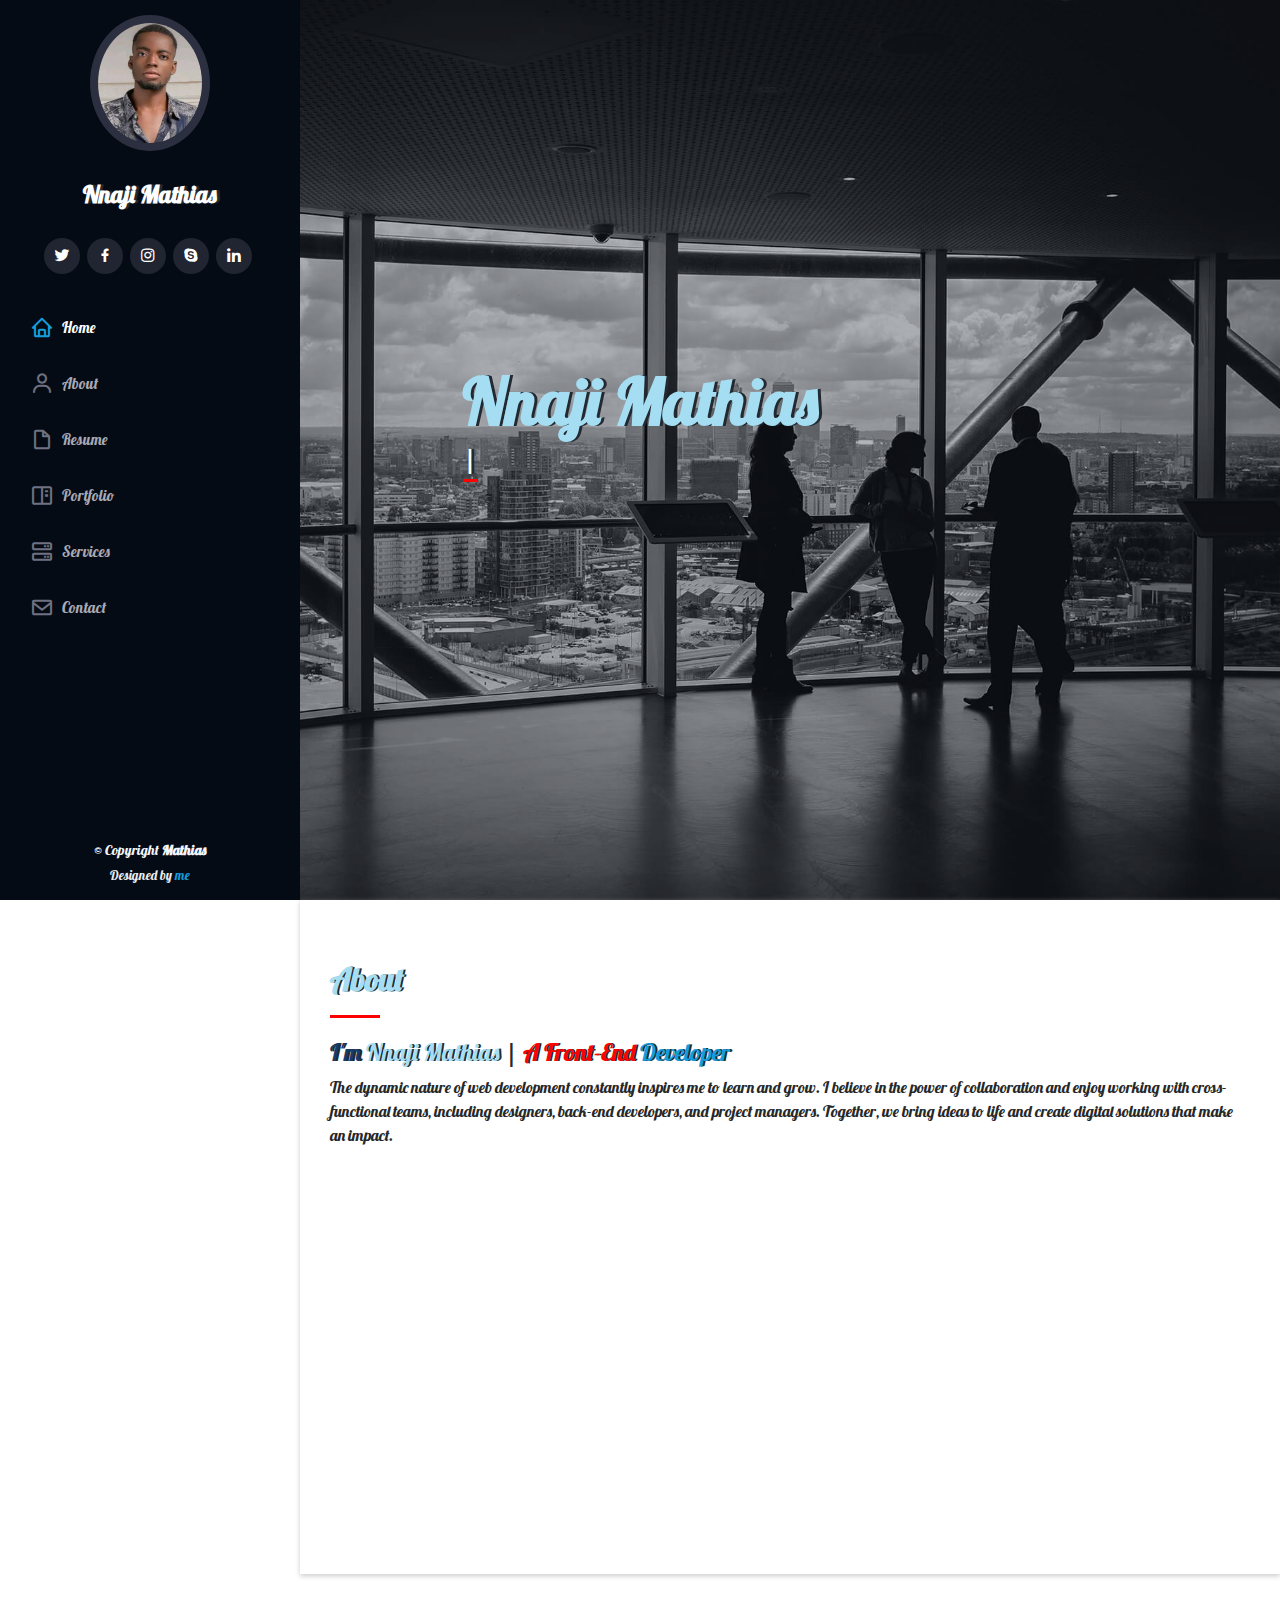
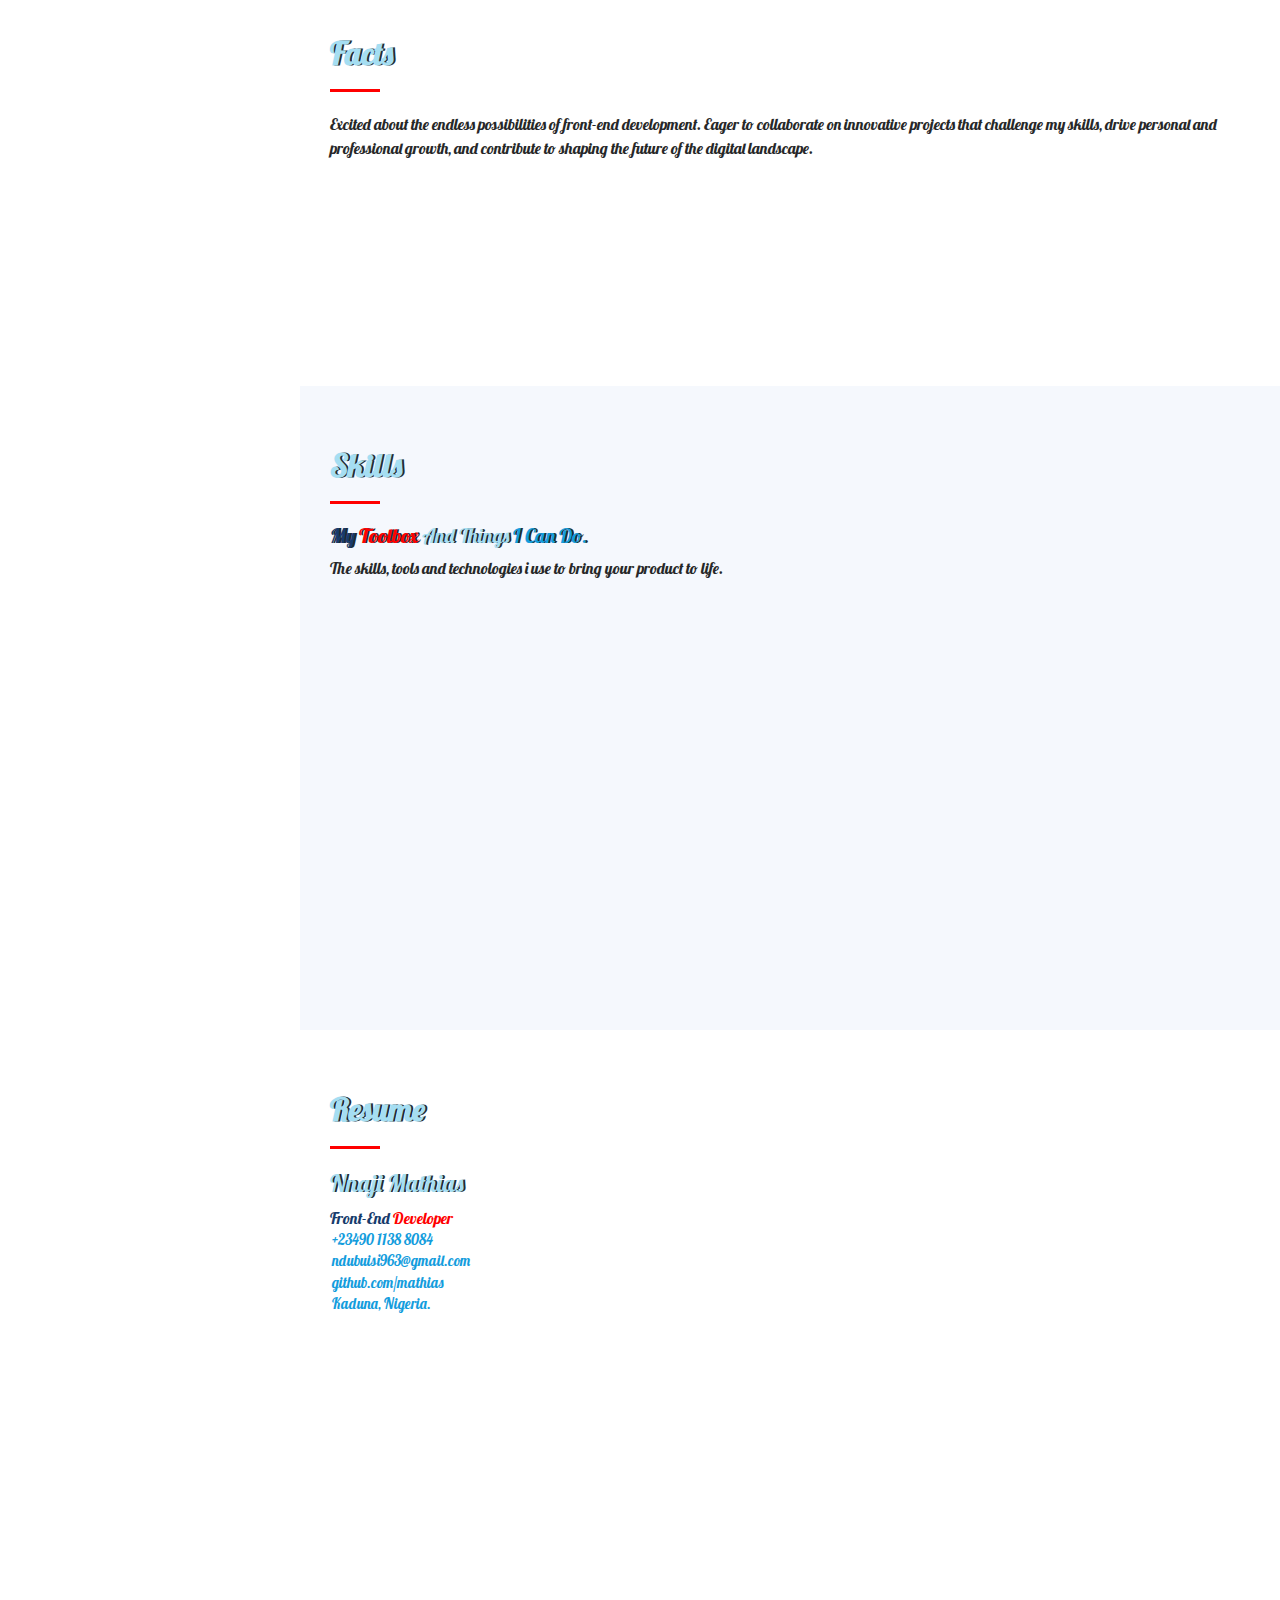
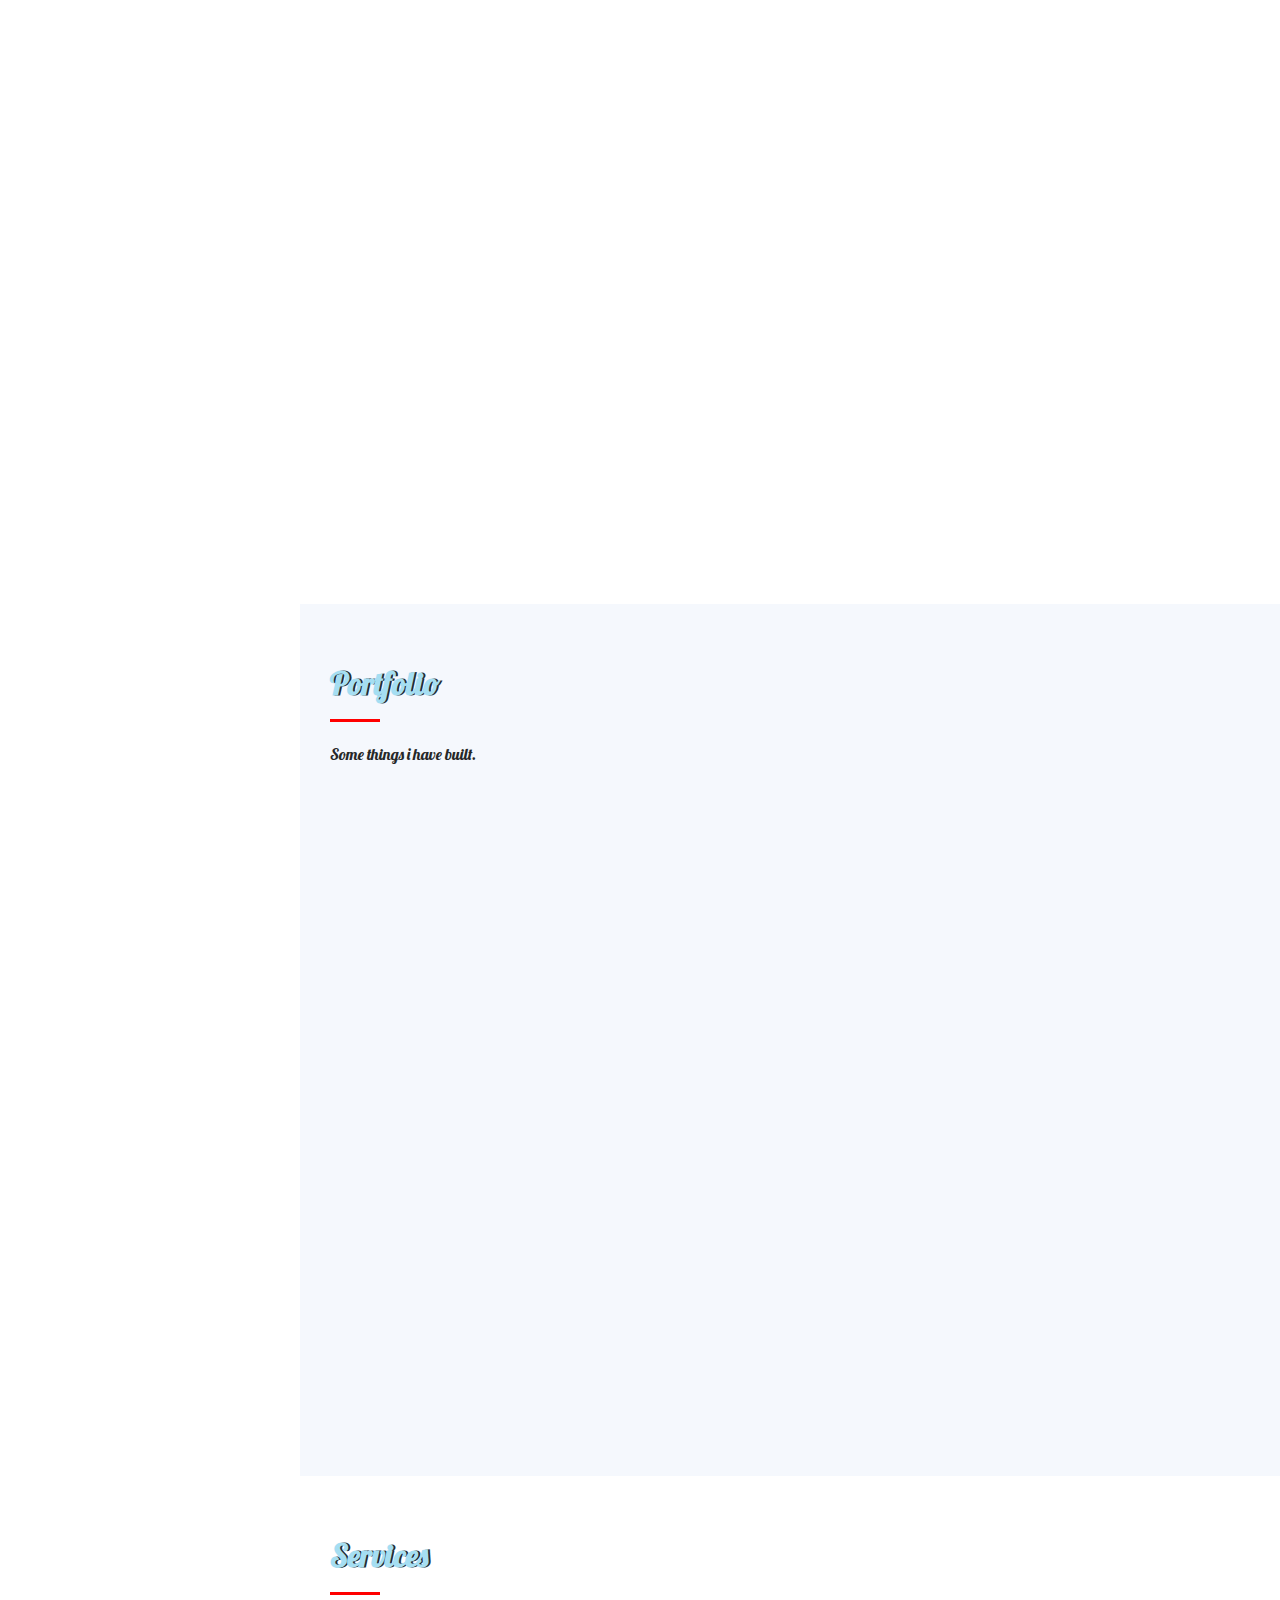
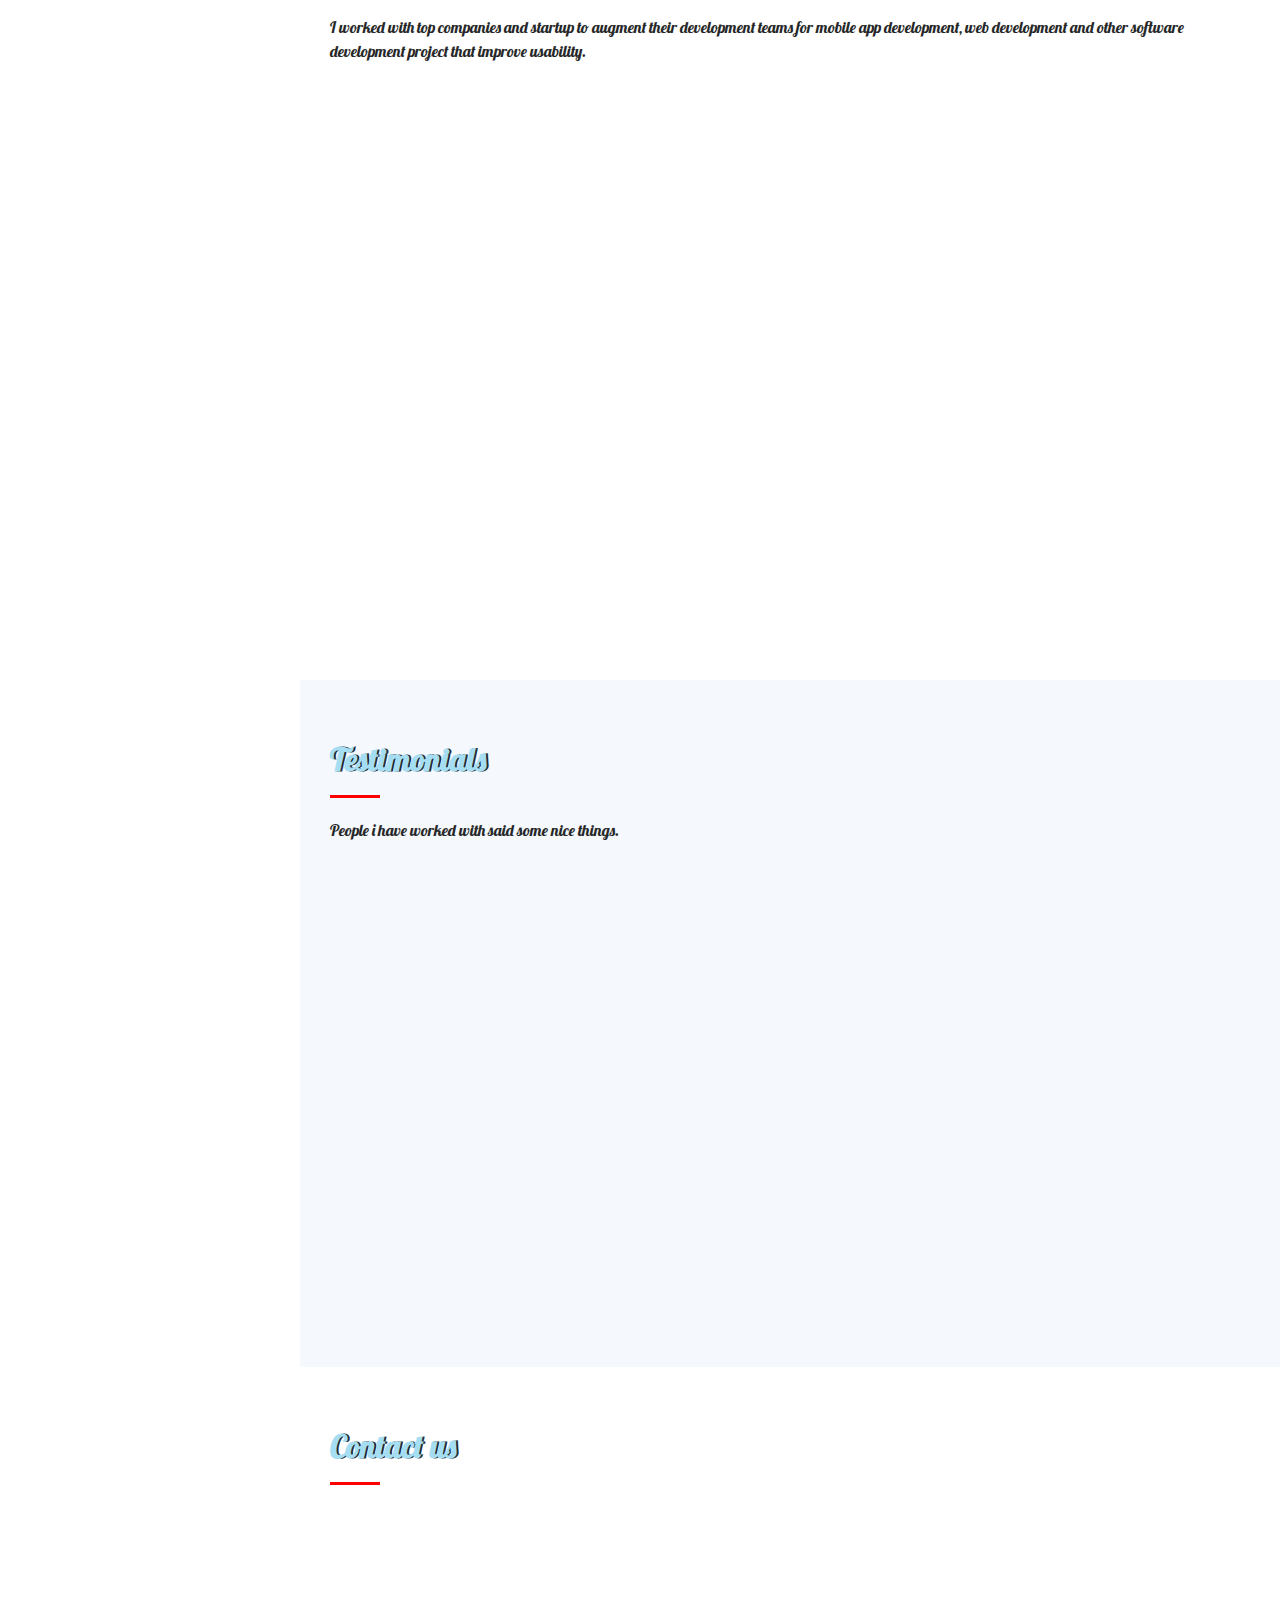
==== index.html @ 4957a614 "first commit" ====
<!DOCTYPE html>
<html lang="en">


<head>
  <meta charset="utf-8">
  <meta content="width=device-width, initial-scale=1.0" name="viewport">

  <title>My-Portfolio</title>
  <meta content="" name="description">
  <meta content="" name="keywords">

  <!-- Favicons -->
  <link href="assets/img/logo.jpg" rel="icon">
  <link href="assets/img/logo.jpg" rel="apple-touch-icon">

  <!-- Google Fonts -->
  <link href="https://fonts.googleapis.com/css?family=Open+Sans:300,300i,400,400i,600,600i,700,700i|Raleway:300,300i,400,400i,500,500i,600,600i,700,700i|Poppins:300,300i,400,400i,500,500i,600,600i,700,700i" rel="stylesheet">

  <!-- Vendor CSS Files -->
  <link href="assets/vendor/aos/aos.css" rel="stylesheet">
  <link href="assets/vendor/bootstrap/css/bootstrap.min.css" rel="stylesheet">
  <link href="assets/vendor/bootstrap-icons/bootstrap-icons.css" rel="stylesheet">
  <link href="assets/vendor/boxicons/css/boxicons.min.css" rel="stylesheet">
  <link href="assets/vendor/glightbox/css/glightbox.min.css" rel="stylesheet">
  <link href="assets/vendor/swiper/swiper-bundle.min.css" rel="stylesheet">

  <!-- Template Main CSS File -->
  <link href="assets/css/style.css" rel="stylesheet">
  <link rel="stylesheet" href="https://fonts.googleapis.com/css?family=Indie+Flower|Lobster">

  
</head>

<body>

  <!-- ======= Mobile nav toggle button ======= -->
  <i class="bi bi-list mobile-nav-toggle d-xl-none"></i>

  <!-- ======= Header ======= -->
  <header id="header">
    <div class="d-flex flex-column">

      <div class="profile">
        <img src="assets/img/mat.jpeg" alt="" class="img-fluid rounded-circle">
        <h1 class="text-light"><a href="index.html">Nnaji Mathias</a></h1>
        <div class="social-links mt-3 text-center">
          <a href="https://twitter.com/MathiasNnaji1?t=EsO1pVXC_zyRdkckdOwvng&s=09" class="twitter"><i class="bx bxl-twitter"></i></a>
          <a href="https://www.facebook.com/mathias.nnaji.7524" class="facebook"><i class="bx bxl-facebook"></i></a>
          <a href="https://www.instagram.com/exatech09/" class="instagram"><i class="bx bxl-instagram"></i></a>
          <a href="#" class="google-plus"><i class="bx bxl-skype"></i></a>
          <a href="https://www.linkedin.com/in/mathias-nnaji-b8951b25b" class="linkedin"><i class="bx bxl-linkedin"></i></a>
        </div>
      </div>

      <nav id="navbar" class="nav-menu navbar">
        <ul>
          <li><a href="#hero" class="nav-link scrollto active"><i class="bx bx-home"></i> <span>Home</span></a></li>
          <li><a href="#about" class="nav-link scrollto"><i class="bx bx-user"></i> <span>About</span></a></li>
          <li><a href="#resume" class="nav-link scrollto"><i class="bx bx-file-blank"></i> <span>Resume</span></a></li>
          <li><a href="#portfolio" class="nav-link scrollto"><i class="bx bx-book-content"></i> <span>Portfolio</span></a></li>
          <li><a href="#services" class="nav-link scrollto"><i class="bx bx-server"></i> <span>Services</span></a></li>
          <li><a href="#contact" class="nav-link scrollto"><i class="bx bx-envelope"></i> <span>Contact</span></a></li>
        </ul>
      </nav><!-- .nav-menu -->
    </div>
  </header><!-- End Header -->

  <!-- ======= Hero Section ======= -->
  <section id="hero" class="d-flex flex-column justify-content-center align-items-center">
    <div class="hero-container" data-aos="fade-in">
      <h1 class="myname">Nnaji Mathias</h1>
      <p> <span class="typed" data-typed-items="I'm a Web Developer, Ever Positive Never Negative"> </span></p>
    </div>
  </section><!-- End Hero -->

  <main id="main">

    <!-- ======= About Section ======= -->
    <section id="about" class="about">
      <div class="container">

        <div class="section-title">
          <h2>About</h2>
          <h4><span class="blue">I'm</span> <span class="green">Nnaji Mathias</span> | <span class="red">A Front-End</span> <span class="semi-blue">Developer</span></h4>
          <p>The dynamic nature of web development constantly inspires me to learn and grow. I believe in the power of collaboration and enjoy working with cross-functional teams, including designers, back-end developers, and project managers. Together, we bring ideas to life and create digital solutions that make an impact.</p>
        </div>

        <div class="row">
          <div class="col-lg-4" data-aos="fade-right">
            <img src="assets/img/mat.jpeg" class="img-fluid" alt="">
          </div>
          <div class="col-lg-8 pt-4 pt-lg-0 content" data-aos="fade-left">
            <h3><span class="semi-blue">Web</span> <span class="red">Developer</span></h3>
            <p class="fst-italic blues">
              More details
            </p>
            <div class="row">
              <div class="col-lg-6">
                <ul class="more-details">
                  <li class="details"><i class="bi bi-chevron-right"></i> <strong>Birthday:</strong> <span>16 Nov 1996</span></li>
                  <li class="details"><i class="bi bi-chevron-right"></i> <strong>Website:</strong> <span><a href="www.exatechhub.com">www.exatechhub.com</a></span></li>
                  <li class="details"><i class="bi bi-chevron-right"></i> <strong>Phone:</strong> <span><a href="+2349011388084">+23490 1138 8084</a></span></li>
                  <li class="details"><i class="bi bi-chevron-right"></i> <strong>City:</strong> <span>Kaduna, Nigeria.</span></li>
                </ul>
              </div>
              <div class="col-lg-6">
                <ul class="more-details">
                  <li class="details"><i class="bi bi-chevron-right"></i> <strong>Age:</strong> <span>29</span></li>
                  <li class="details"><i class="bi bi-chevron-right"></i> <strong>Degree:</strong> <span>Master</span></li>
                  <li class="details"><i class="bi bi-chevron-right"></i> <strong>Email:</strong> <span><a href="ndubuisi963@gmail.com">ndubuisi963@gmail.com</a></span></li>
                  <li class="details"><i class="bi bi-chevron-right"></i> <strong>Freelance:</strong> <span>Available</span></li>
                </ul>
              </div>
            </div>
          </div>
        </div>

      </div>
    </section><!-- End About Section -->

    <!-- ======= Facts Section ======= -->
    <section id="facts" class="facts">
      <div class="container">

        <div class="section-title">
          <h2>Facts</h2>
          <p>Excited about the endless possibilities of front-end development. Eager to collaborate on innovative projects that challenge my skills, drive personal and professional growth, and contribute to shaping the future of the digital landscape.</p>
        </div>

        <div class="row no-gutters">

          <div class="col-lg-3 col-md-6 d-md-flex align-items-md-stretch" data-aos="fade-up">
            <div class="count-box">
              <i class="bi bi-emoji-smile"></i>
              <span data-purecounter-start="0" data-purecounter-end="45" data-purecounter-duration="2" class="purecounter"></span>
              <p><strong class="red-devil">Happy</strong> <strong class="blues">Clients</strong>  </p>
            </div>
          </div>

          <div class="col-lg-3 col-md-6 d-md-flex align-items-md-stretch" data-aos="fade-up" data-aos-delay="100">
            <div class="count-box">
              <i class="bi bi-journal-richtext"></i>
              <span data-purecounter-start="0" data-purecounter-end="50" data-purecounter-duration="2" class="purecounter"></span>
              <p><strong class="red-devil">Finished</strong> <strong class="blues">Projects</strong>  </p>
            </div>
          </div>

          <div class="col-lg-3 col-md-6 d-md-flex align-items-md-stretch" data-aos="fade-up" data-aos-delay="200">
            <div class="count-box">
              <i class="bi bi-headset"></i>
              <span data-purecounter-start="0" data-purecounter-end="750" data-purecounter-duration="2" class="purecounter"></span>
              <p><strong class="red-devil">Hours of</strong> <strong class="blues">Support</strong>  </p>
            </div>
          </div>

          <div class="col-lg-3 col-md-6 d-md-flex align-items-md-stretch" data-aos="fade-up" data-aos-delay="200">
            <div class="count-box">
              <i class="bi bi-people"></i>
              <span data-purecounter-start="0" data-purecounter-end="15" data-purecounter-duration="2" class="purecounter"></span>
              <p><p><strong class="red-devil">Hard</strong> <strong class="blues">Workers</strong>  </p> </p>
            </div>
          </div>

        </div>

      </div>
    </section><!-- End Facts Section -->

    <!-- ======= Skills Section ======= -->
    <section id="skills" class="skills section-bg">
      <div class="container">

        <div class="section-title">
          <h2>Skills</h2>
          <h5><span class="blue">My</span> <span class="red">Toolbox</span> <span class="green">And Things</span>  <span class="semi-blue">I Can Do.</span></h5>
          <p>The skills, tools and technologies i use to bring your product to life.</p>
        </div>

        <div class="row skills-content">

          <div class="col-lg-6" data-aos="fade-up">

            <div class="progress">
              <span class="skill">HTML <i class="val">100%</i></span>
              <div class="progress-bar-wrap">
                <div class="progress-bar" role="progressbar" aria-valuenow="100" aria-valuemin="0" aria-valuemax="100"></div>
              </div>
            </div>

            <div class="progress">
              <span class="skill">CSS <i class="val">90%</i></span>
              <div class="progress-bar-wrap">
                <div class="progress-bar" role="progressbar" aria-valuenow="90" aria-valuemin="0" aria-valuemax="100"></div>
              </div>
            </div>

            <div class="progress">
              <span class="skill">JavaScript <i class="val">75%</i></span>
              <div class="progress-bar-wrap">
                <div class="progress-bar" role="progressbar" aria-valuenow="75" aria-valuemin="0" aria-valuemax="100"></div>
              </div>
            </div>
            <div class="progress">
              <span class="skill">React <i class="val">70%</i></span>
              <div class="progress-bar-wrap">
                <div class="progress-bar" role="progressbar" aria-valuenow="70" aria-valuemin="0" aria-valuemax="100"></div>
              </div>
            </div>
            <div class="progress">
              <span class="skill">Tailwind <i class="val">68%</i></span>
              <div class="progress-bar-wrap">
                <div class="progress-bar" role="progressbar" aria-valuenow="68" aria-valuemin="0" aria-valuemax="100"></div>
              </div>
            </div>
            <div class="progress">
              <span class="skill">SASS <i class="val">66%</i></span>
              <div class="progress-bar-wrap">
                <div class="progress-bar" role="progressbar" aria-valuenow="64" aria-valuemin="0" aria-valuemax="100"></div>
              </div>
            </div>


          </div>

          <div class="col-lg-6" data-aos="fade-up" data-aos-delay="100">

            <div class="progress">
              <span class="skill">jQuery <i class="val">65%</i></span>
              <div class="progress-bar-wrap">
                <div class="progress-bar" role="progressbar" aria-valuenow="65" aria-valuemin="0" aria-valuemax="100"></div>
              </div>
            </div>

            <div class="progress">
              <span class="skill">Git <i class="val">60%</i></span>
              <div class="progress-bar-wrap">
                <div class="progress-bar" role="progressbar" aria-valuenow="60" aria-valuemin="0" aria-valuemax="100"></div>
              </div>
            </div>

            <div class="progress">
              <span class="skill">GitHub <i class="val">55%</i></span>
              <div class="progress-bar-wrap">
                <div class="progress-bar" role="progressbar" aria-valuenow="55" aria-valuemin="0" aria-valuemax="100"></div>
              </div>
            </div>
            <div class="progress">
              <span class="skill">Responsive Website <i class="val">50%</i></span>
              <div class="progress-bar-wrap">
                <div class="progress-bar" role="progressbar" aria-valuenow="50" aria-valuemin="0" aria-valuemax="100"></div>
              </div>
            </div>
            <div class="progress">
              <span class="skill">Bootstrap <i class="val">45%</i></span>
              <div class="progress-bar-wrap">
                <div class="progress-bar" role="progressbar" aria-valuenow="45" aria-valuemin="0" aria-valuemax="100"></div>
              </div>
            </div>
            <div class="progress">
              <span class="skill">Word Press <i class="val">40%</i></span>
              <div class="progress-bar-wrap">
                <div class="progress-bar" role="progressbar" aria-valuenow="40" aria-valuemin="0" aria-valuemax="100"></div>
              </div>
            </div>

          </div>

        </div>

      </div>
    </section><!-- End Skills Section -->

    <!-- ======= Resume Section ======= -->
    <section id="resume" class="resume">
      <div class="container">

        <div class="section-title">
          <h2>Resume</h2>
          <h4 class="green">Nnaji Mathias</h4>
          <p><span class="blues">Front-End</span> <span class="red-devil">Developer</span></p>
          <ul class="my-resume">
            <li class="my-resume-p"><a href="tel:+2349011388084">+23490 1138 8084</a></li>
            <li class="my-resume-p"><a href="mailto:ndubuisi963@gmail.com">ndubuisi963@gmail.com</a></li>
            <li class="my-resume-p"><a href="https://github.com/Kendrick9470">github.com/mathias</a></li>
            <li class="my-resume-p"><a href="">Kaduna, Nigeria.</a></li>
          </ul>
        </div>

        <div class="row">
          <div class="col-lg-6" data-aos="fade-up">
            <h3 class="resume-title"><span class="red">Sum</span><span class="semi-blue">mary</span></h3>
            <div class="resume-item pb-0">
              <h4><span class="greens">Nnaji Mathias</span></h4>
              <p><em>Front-end web developer with 5+ years of experience coding websites that convert in e-commerce. Proficient with HTML, CSS, Javascript, React, Shopify and GTM tag setup. Most notably, improved the average time on page by 40% and improved user experience scores for all projects. Winner of the Best Homepage Award by Shopify Ecommerce Developers Awards in 2018.</em></p>
              <ul class="row-ul">
                <li class="row-li">No 26 Market Road Romi/kaduna</li>
                <li class="row-li"><a href="tel:+2349013919221">+23490 1391 9221</a></li>
                <li class="row-li"><a href="mailto:exatech09@gmail.com">exatech09@gmail.com</a></li>
              </ul>
            </div>

            <h3 class="resume-title"><span class="red">Edu</span><span class="semi-blue">cation</span></h3>
            <div class="resume-item">
              <h4><span class="greens">Machine Learning (Artificial intelligence)</span></h4>
              <h5>2018 - 2019</h5>
              <p><em>University of Lagos</em></p>
              <p>Cryptocurrency price prediction using machine learning python.</p>
            </div>
            <div class="resume-item">
              <h4><span class="greens">Bachelor of Science(BSc) in Applied Statistics</span></h4>
              <h5>2014 - 2018</h5>
              <p><em>Ebonyi State University</em></p>
              <p>During my stay in University i  worked on the following project; Statistics Analysis of the problems associated with skills acquisition in Nigeria.
              </p>
            </div>
          </div>
          <div class="col-lg-6" data-aos="fade-up" data-aos-delay="100">
            <h3 class="resume-title"><span class="red">Expe</span><span class="semi-blue">rience</span></h3>
            <div class="resume-item">
              <h4><span class="greens">Web Developer</span></h4>
              <h5>2023 - Presents</h5>
              <p><em>Romi, Kaduna </em></p>
              <ul class="experi">
                <li class="exper">I Developed 30 responsive websites for clients in a variety of industries.</li>
                <li class="exper">Set up tracking with GTM and GA, integrated HTML/CSS into the CMS and conducted day-to-day maintenance of the websites, resulting in a combined $20M revenue for clients. </li>
                <li class="exper">Collaborated with marketing and project management teams to deliver project on-time and with the highest standard, retaining over 98% of clients in a 5-year period. </li>
              </ul>
            </div>
            <div class="resume-item">
              <h4><span class="greens">Web Developer</span></h4>
              <h5>2021 - 2023</h5>
              <p><em>Apapa Lagos</em></p>
              <ul class="experi">
                <li class="exper">I Developed numerous responsive website that are consistent across device and browser.</li>
                <li class="exper">Managed up to 5 projects or tasks at a given time while under pressure</li>
                <li class="exper">Recommended and consulted with clients on the most appropriate pixels to use in inserting images. </li>
                <li class="exper">Created admin panel for a client in other to manage all the activities going on in his website.</li>
              </ul>
            </div>
          </div>
        </div>

      </div>
    </section><!-- End Resume Section -->

    <!-- ======= Portfolio Section ======= -->
    <section id="portfolio" class="portfolio section-bg">
      <div class="container">

        <div class="section-title">
          <h2>Portfolio</h2>
          <p>Some things i have built.</p>
        </div>

        <div class="row" data-aos="fade-up">
          <div class="col-lg-12 d-flex justify-content-center">
            <ul id="portfolio-flters">
              <li data-filter="*" class="filter-active">All</li>
              <li data-filter=".filter-app">Web</li>
              <li data-filter=".filter-card">Card</li>  
              <li data-filter=".filter-web">App </li>
            </ul>
          </div>
        </div>
        <div class="row portfolio-container" data-aos="fade-up" data-aos-delay="100">

          <div class="col-lg-4 col-md-6 portfolio-item filter-app">
            <div class="portfolio-wrap">
              <img src="assets/img/testimonials/mybiz.jpeg" class="img-fluid" alt="">
              <div class="portfolio-links">
                <a href="assets/img/portfolio/portfolio-1.jpg" data-gallery="portfolioGallery" class="portfolio-lightbox" title="App 1"><i class="bx bx-plus"></i></a>
                <a href="exatechhub.html" title="More Details"><i class="bx bx-link"></i></a>
              </div>
            </div>
          </div>

          <div class="col-lg-4 col-md-6 portfolio-item filter-web">
            <div class="portfolio-wrap">
              <img src="assets/img/testimonials/drum4.jpg" class="img-fluid" alt="">
              <div class="portfolio-links">
                <a href="assets/img/portfolio/portfolio-2.jpg" data-gallery="portfolioGallery" class="portfolio-lightbox" title="Web 3"><i class="bx bx-plus"></i></a>
                <a href="drumkit.html" title="More Details"><i class="bx bx-link"></i></a>
              </div>
            </div>
          </div>

          <div class="col-lg-4 col-md-6 portfolio-item filter-app">
            <div class="portfolio-wrap">
              <img src="assets/img/testimonials/restaurant.jpg" class="img-fluid" alt="">
              <div class="portfolio-links">
                <a href="assets/img/portfolio/portfolio-3.jpg" data-gallery="portfolioGallery" class="portfolio-lightbox" title="App 2"><i class="bx bx-plus"></i></a>
                <a href="restaurant.html" title="More Details"><i class="bx bx-link"></i></a>
              </div>
            </div>
          </div>

          <div class="col-lg-4 col-md-6 portfolio-item filter-card">
            <div class="portfolio-wrap">
              <img src="assets/img/cards1.jpg" class="img-fluid" alt="">
              <div class="portfolio-links">
                <a href="assets/img/portfolio/portfolio-4.jpg" data-gallery="portfolioGallery" class="portfolio-lightbox" title="Card 2"><i class="bx bx-plus"></i></a>
                <a href="cards.html" title="More Details"><i class="bx bx-link"></i></a>
              </div>
            </div>
          </div>

          <div class="col-lg-4 col-md-6 portfolio-item filter-web">
            <div class="portfolio-wrap">
              <img src="assets/img/restaurant.webp" class="img-fluid" alt="">
              <div class="portfolio-links">
                <a href="assets/img/portfolio/portfolio-5.jpg" data-gallery="portfolioGallery" class="portfolio-lightbox" title="Web 2"><i class="bx bx-plus"></i></a>
                <a href="streatfoodz.html" title="More Details"><i class="bx bx-link"></i></a>
              </div>
            </div>
          </div>
          <div class="col-lg-4 col-md-6 portfolio-item filter-web">
            <div class="portfolio-wrap">
              <img src="assets/img/testimonials/quiz3.PNG" class="img-fluid" alt="">
              <div class="portfolio-links">
                <a href="assets/img/portfolio/portfolio-2.jpg" data-gallery="portfolioGallery" class="portfolio-lightbox" title="Web 3"><i class="bx bx-plus"></i></a>
                <a href="quiz.html" title="More Details"><i class="bx bx-link"></i></a>
              </div>
            </div>
          </div>
        </div>

      </div>
    </section><!-- End Portfolio Section -->

    <!-- ======= Services Section ======= -->
    <section id="services" class="services">
      <div class="container">

         <div class="section-title">
          <h2>Services</h2>
          <p>I worked with top companies and startup to augment their development teams for mobile app development, web development and other software development project that improve usability.</p>
        </div>

        <div class="row">
          <div class="col-lg-4 col-md-6 icon-box" data-aos="fade-up">
            <div class="icon"><i class="bi bi-briefcase"></i></div>
            <h4 class="title"><a href="https://www.exatechhub.com">HTML & CSS Responsive Websites</a></h4>
            <p class="description">Enterprise-class websites need consistent colors, fonts, and design to match the organization's branding guildelines. Experts at designing responsive websites, with CSS at the core of front end development alongside javascript and HTML. </p>
          </div>
          <div class="col-lg-4 col-md-6 icon-box" data-aos="fade-up" data-aos-delay="100">
            <div class="icon"><i class="bi bi-card-checklist"></i></div>
            <h4 class="title"><a href="streatfoodz.html">React JS Development</a></h4>
            <p class="description">ReactJS is renowned for its extensibility, adjustability, and convenience.I used React to create complex software for your business, including web browsers and mobile application user interfaces.</p>
          </div>
          <div class="col-lg-4 col-md-6 icon-box" data-aos="fade-up" data-aos-delay="200">
            <div class="icon"><i class="bi bi-bar-chart"></i></div>
            <h4 class="title"><a href="https://kendrick9470.github.io/quiz.github.io/">Javascript Development</a></h4>
            <p class="description">Javascript frameworks sit at the heart of any modern website.I Uses extensive experience with core javascript development and the newest frameworks and libraries to build dynamic and responsive websites.</p>
          </div>
          <div class="col-lg-4 col-md-6 icon-box" data-aos="fade-up" data-aos-delay="300">
            <div class="icon"><i class="bi bi-binoculars"></i></div>
            <h4 class="title"><a href="https://kabiru-sani.github.io/TMAX-RESTAURANT/">PSD to Bootstrap Services</a></h4>
            <p class="description">Convert PSD, Sketch, AI, and Adobe XD files into pixel-perfects standards that are compliant with HTML5/CSS3/Bootstrap3/4 templates.</p>
          </div>
          <div class="col-lg-4 col-md-6 icon-box" data-aos="fade-up" data-aos-delay="400">
            <div class="icon"><i class="bi bi-brightness-high"></i></div>
            <h4 class="title"><a href="https://www.exatechhub.com">Expertly-Matched Talent</a></h4>
            <p class="description">Build teams with top software deveolpers, and product managers from our global talent network, customized to fit your business needs and business processes. Each person is selected for subject matter expertise and their years of experience working in managed teams.</p>
          </div>
          <div class="col-lg-4 col-md-6 icon-box" data-aos="fade-up" data-aos-delay="500">
            <div class="icon"><i class="bi bi-calendar4-week"></i></div>
            <h4 class="title"><a href="https://kendrick9470.github.io/cards.github.io/">Product managers</a></h4>
            <p class="description">Digital product managers and scrum product owners with expertise in numerous industries like banking, healthcare, ecommerce, and more.</p>
          </div>
        </div>

      </div>
    </section><!-- End Services Section -->

    <!-- ======= Testimonials Section ======= -->
    <section id="testimonials" class="testimonials section-bg">
      <div class="container">

        <div class="section-title">
          <h2>Testimonials</h2>
          <p>People i have worked with said some nice things.</p>
        </div>

        <div class="testimonials-slider swiper" data-aos="fade-up" data-aos-delay="100">
          <div class="swiper-wrapper">

            <div class="swiper-slide">
              <div class="testimonial-item" data-aos="fade-up">
                <p>
                  <i class="bx bxs-quote-alt-left quote-icon-left"></i>
                  It was a good pleasure to work with Mathias and we look forward to working with him again. Mathias is definitely the kind of developer you can trust with a project from start to finish.
                    <i class="bx bxs-quote-alt-right quote-icon-right"></i>.
                  <i class="bx bxs-quote-alt-right quote-icon-right"></i>
                </p>
                <img src="assets/img/testimonials/testimonies1.PNG" class="testimonial-img" alt="">
                <h3>Jean Fredrich</h3>
                <h4>Ceo &amp; Founder</h4>
              </div>
            </div><!-- End testimonial item -->

            <div class="swiper-slide">
              <div class="testimonial-item" data-aos="fade-up" data-aos-delay="100">
                <p>
                  <i class="bx bxs-quote-alt-left quote-icon-left"></i>
                  We look forward to working with Mathias again. He really made our brand to standout from the competitions. I love the way he  uses colors, shapes, and typography to communicate our messages.
                  <i class="bx bxs-quote-alt-right quote-icon-right"></i>
                </p>
                <img src="assets/img/testimonials/testimonies2.PNG" class="testimonial-img" alt="">
                <h3>Mara Willock</h3>
                <h4>Designer</h4>
              </div>
            </div><!-- End testimonial item -->

            <div class="swiper-slide">
              <div class="testimonial-item" data-aos="fade-up" data-aos-delay="200">
                <p>
                  <i class="bx bxs-quote-alt-left quote-icon-left"></i>
                  Mathias is definitely the kind of person you can trust with a project from start to finish. We look forward to working with him again.
                  <i class="bx bxs-quote-alt-right quote-icon-right"></i>
                </p>
                <img src="assets/img/testimonials/testimonies3.PNG" class="testimonial-img" alt="">
                <h3>Jena Olive</h3>
                <h4>Store Owner</h4>
              </div>
            </div><!-- End testimonial item -->

            <div class="swiper-slide">
              <div class="testimonial-item" data-aos="fade-up" data-aos-delay="300">
                <p>
                  <i class="bx bxs-quote-alt-left quote-icon-left"></i>
                  He is a person to count on when it comes to  coding, he can use codes to make your dreams come true.
                  <i class="bx bxs-quote-alt-right quote-icon-right"></i>
                </p>
                <img src="assets/img/testimonials/testimonies4.PNG" class="testimonial-img" alt="">
                <h3>jane Smith</h3>
                <h4>Freelancer</h4>
              </div>
            </div><!-- End testimonial item -->

            <div class="swiper-slide">
              <div class="testimonial-item" data-aos="fade-up" data-aos-delay="400">
                <p>
                  <i class="bx bxs-quote-alt-left quote-icon-left"></i>
                  It was a good pleasure to work with Mathias and we look forward to working with him again. He is definitely the kind of developer you can trust with a project from start to finish.
                  <i class="bx bxs-quote-alt-right quote-icon-right"></i>
                </p>
                <img src="assets/img/testimonials/testimonies5.PNG" class="testimonial-img" alt="">
                <h3>John Larson</h3>
                <h4>Entrepreneur</h4>
              </div>
            </div><!-- End testimonial item -->

          </div>
          <div class="swiper-pagination"></div>
        </div> 

      </div>
    </section><!-- End Testimonials Section -->

    <!-- ======= Contact Section ======= -->
    <section id="contact" class="contact">
      <div class="container">

        <div class="section-title">
          <h2>Contact us</h2>
        </div>

        <div class="row" data-aos="fade-in">

          <div class="col-lg-5 d-flex align-items-stretch">
            <div class="info">
              <div class="address">
                <i class="bi bi-geo-alt"></i>
                <h4>Location:</h4>
                <p>No 26 Market Road Romi, Kaduna.</p>
              </div>

              <div class="email">
                <i class="bi bi-envelope"></i>
                <h4>Email:</h4>
                <p><a href="mailto:ndubuisi963@gmail.com">ndubuisi963@gmail.com</a></p>
              </div>

              <div class="phone">
                <i class="bi bi-phone"></i>
                <h4>Call:</h4>
                <p>+23490 1138 8084</p>
              </div>

              <iframe src="http://www.maplandia.com/nigeria/kaduna/tudun/romi/" frameborder="0" style="border:0; width: 100%; height: 290px;" allowfullscreen></iframe>
            </div>

          </div>

          <div class="col-lg-7 mt-5 mt-lg-0 d-flex align-items-stretch">
            <form id="form" role="form" class="php-email-form" onsubmit="Mail (); reset(); return false;">
              <div class="row">
                <div class="form-group col-md-6">
                  <label for="name">Your Name</label>
                  <input type="text" name="name" class="form-control" id="name" required>
                </div>
                <div class="form-group col-md-6">
                  <label for="name">Your Email</label>
                   <input type="email" class="form-control" name="email" id="email" required>
                </div>
              </div>
              <div class="form-group">
                <label for="name">Subject</label>
                <input type="text" class="form-control" name="subject" id="subject" required>
              </div>
              <div class="form-group">
                <label for="name">Message</label>
                <textarea class="form-control" name="message" rows="10" id="message" required></textarea>
              </div>
              <div class="my-3">
                <div class="loading">Loading</div>
                <div class="error-message"></div>
                <div class="sent-message">Your message has been sent. Thank you!</div>
              </div>
              <div class="text-center"><button type="submit" id="button">Send Message</button></div>
            </form>
          </div>

        </div>

      </div>
    </section><!-- End Contact Section -->

  </main><!-- End #main -->

  <!-- ======= Footer ======= -->
  <footer id="footer">
    <div class="container">
      <div class="copyright">
        &copy; Copyright <strong><span>Mathias</span></strong>
      </div>
      <div class="credits">
        Designed by <a href="https://www.exatechhub.com">me</a>
       </div>
    </div>
  </footer><!-- End  Footer -->

  <a href="#" class="back-to-top d-flex align-items-center justify-content-center"><i class="bi bi-arrow-up-short"></i></a>

  <!-- Vendor JS Files -->
  <script src="assets/vendor/purecounter/purecounter_vanilla.js"></script>
  <script src="assets/vendor/aos/aos.js"></script>
  <script src="assets/vendor/bootstrap/js/bootstrap.bundle.min.js"></script>
  <script src="assets/vendor/glightbox/js/glightbox.min.js"></script>
  <script src="assets/vendor/isotope-layout/isotope.pkgd.min.js"></script>
  <script src="assets/vendor/swiper/swiper-bundle.min.js"></script>
  <script src="assets/vendor/typed.js/typed.umd.js"></script>
  <script src="assets/vendor/waypoints/noframework.waypoints.js"></script>
  <script src="assets/vendor/php-email-form/validate.js"></script>

  <!-- Template Main JS File -->
  <script src="assets/js/main.js"></script>

  <!--smtp.js-->

  <script src="https://smtpjs.com/v3/smtp.js"></script>

  
  <script>

      

    function Mail () {

     var box = document.getElementById ("name");
     var box2 = document.getElementById ("email");
     var box3 = document.getElementById ("subject");
     var box4 = document.getElementById ("message");
     if (box.value=="" || box2.value=="" || box3.value=="" || box4.value=="") {
       alert ("The field cannot be blank");
       return false
     }


     let name = document.getElementById ("name").value;
     let email = document.getElementById ("email").value;
     let subject = document.getElementById ("subject").value;
     let message = document.getElementById ("message").value;

     Email.send({
     Host : "smtp.elasticemail.com",
     Username : "kenmarty30@gmail.com",
     Password : "AD05B3B56CF746A1083925481003C3A017A9",
     To : 'exatech09@gmail.com',
     From : document.getElementById ("email").value,
     Subject : "Mail From Exatech Contact Form",
     Body : "Name: " + document.getElementById ("name").value
     + "<br> Email:" + document.getElementById ("email").value
     + "<br> Subject:" + document.getElementById ("subject").value
     + "<br> message:" + document.getElementById ("message").value
     }).then(
     message => alert("Message Sent Succesfully")
     );
     
    }
 </script>  

</body>

</html>
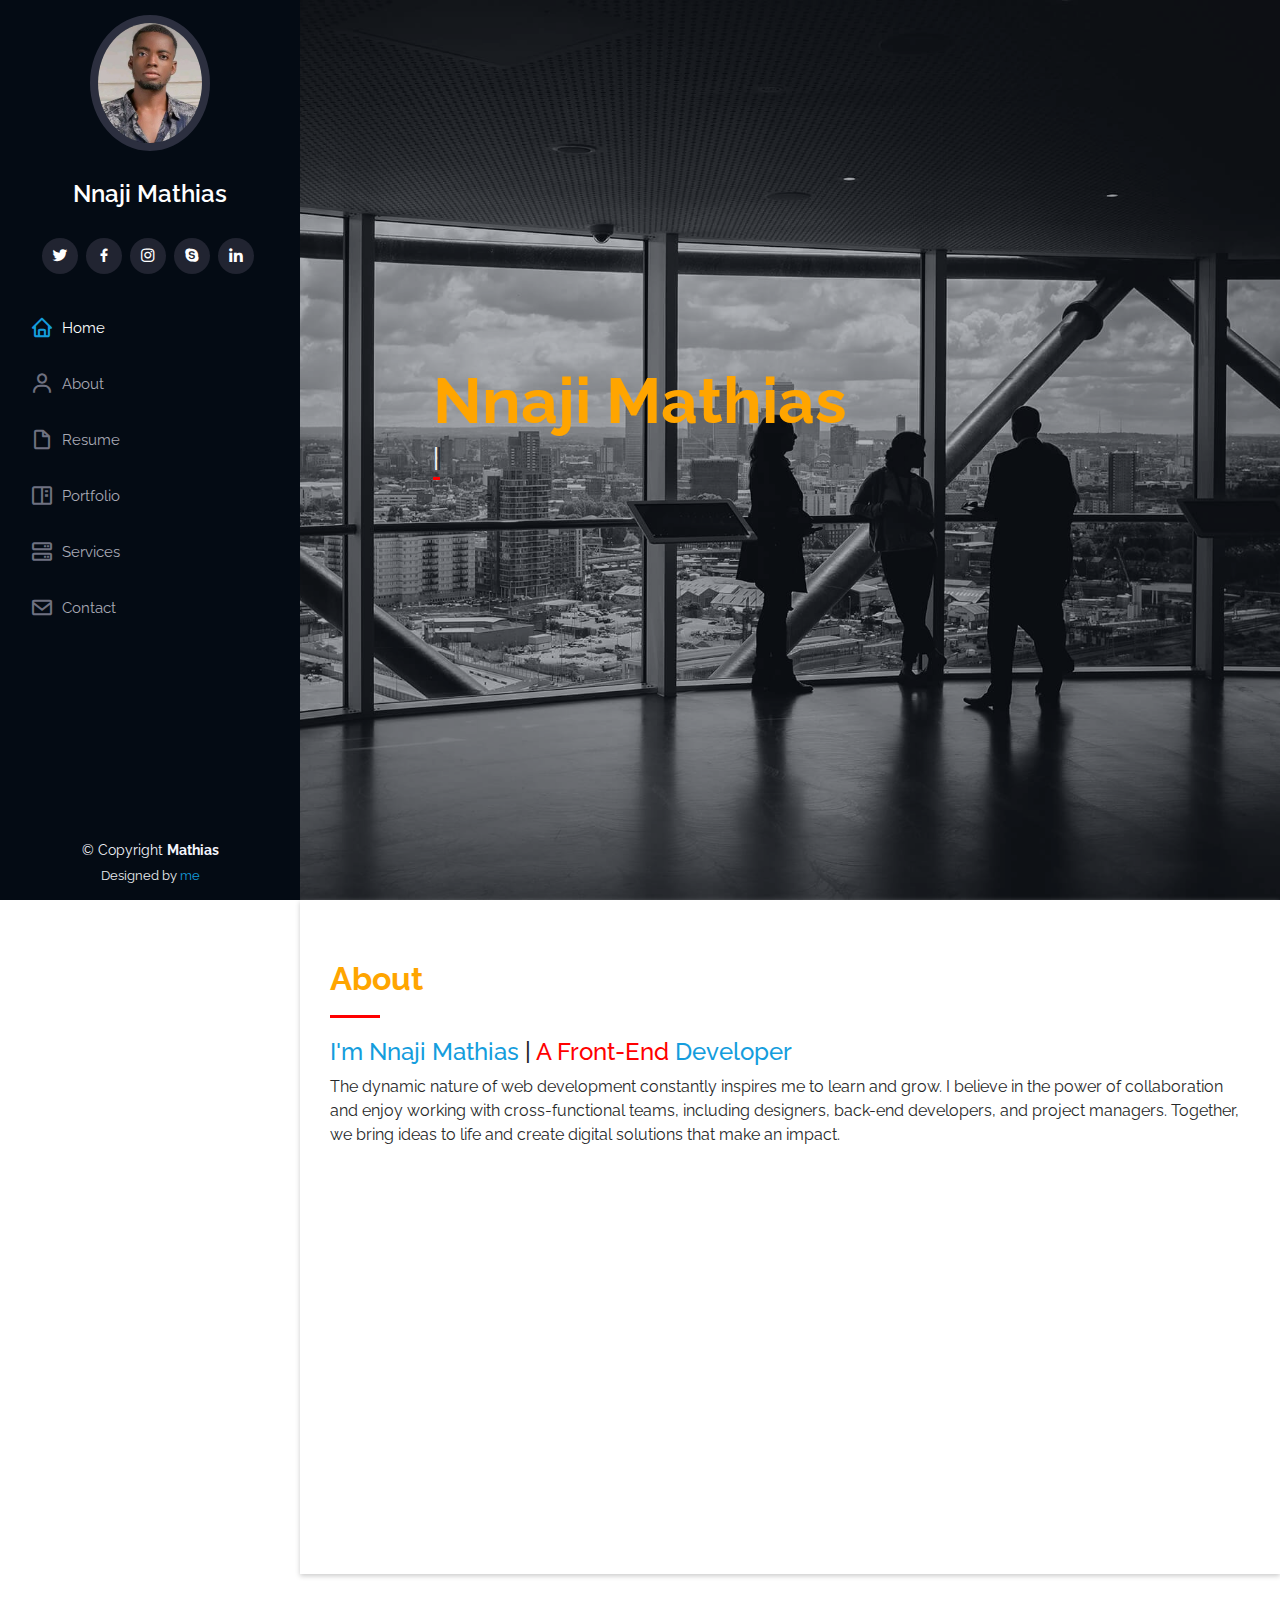
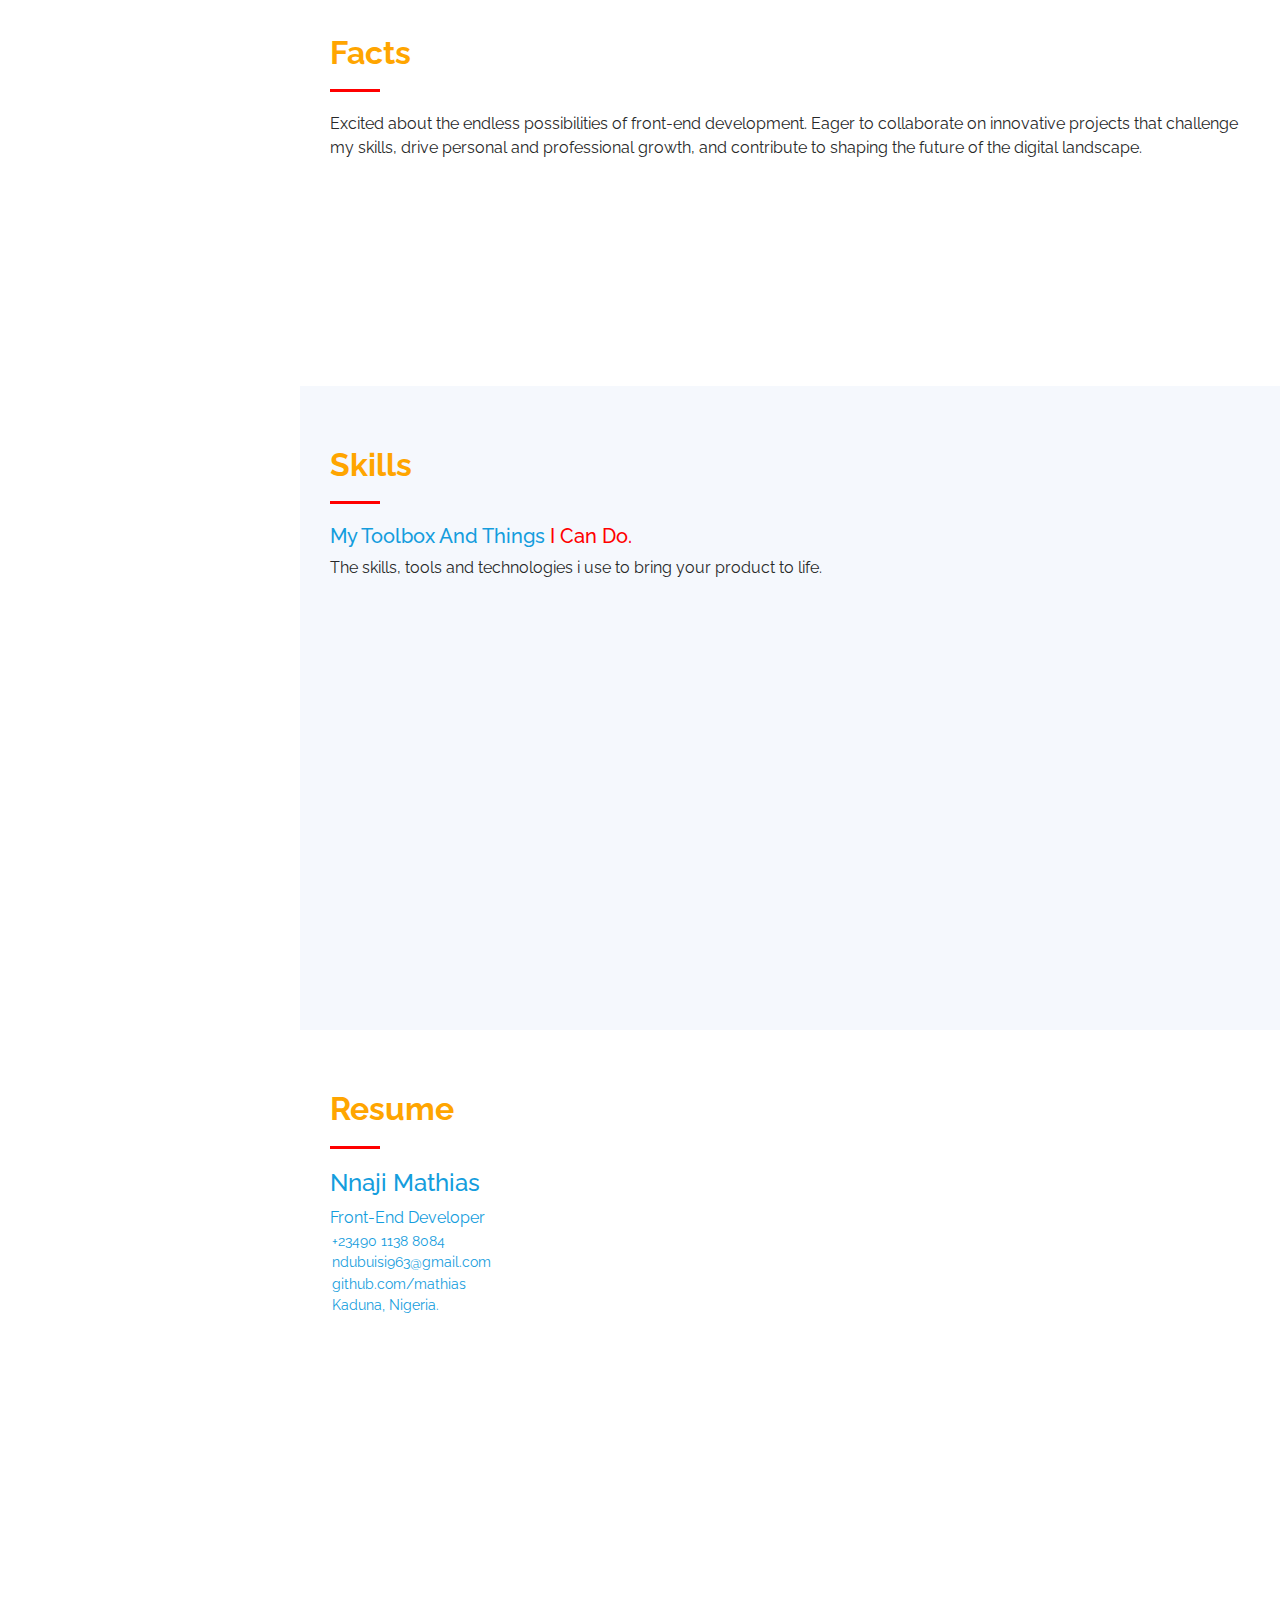
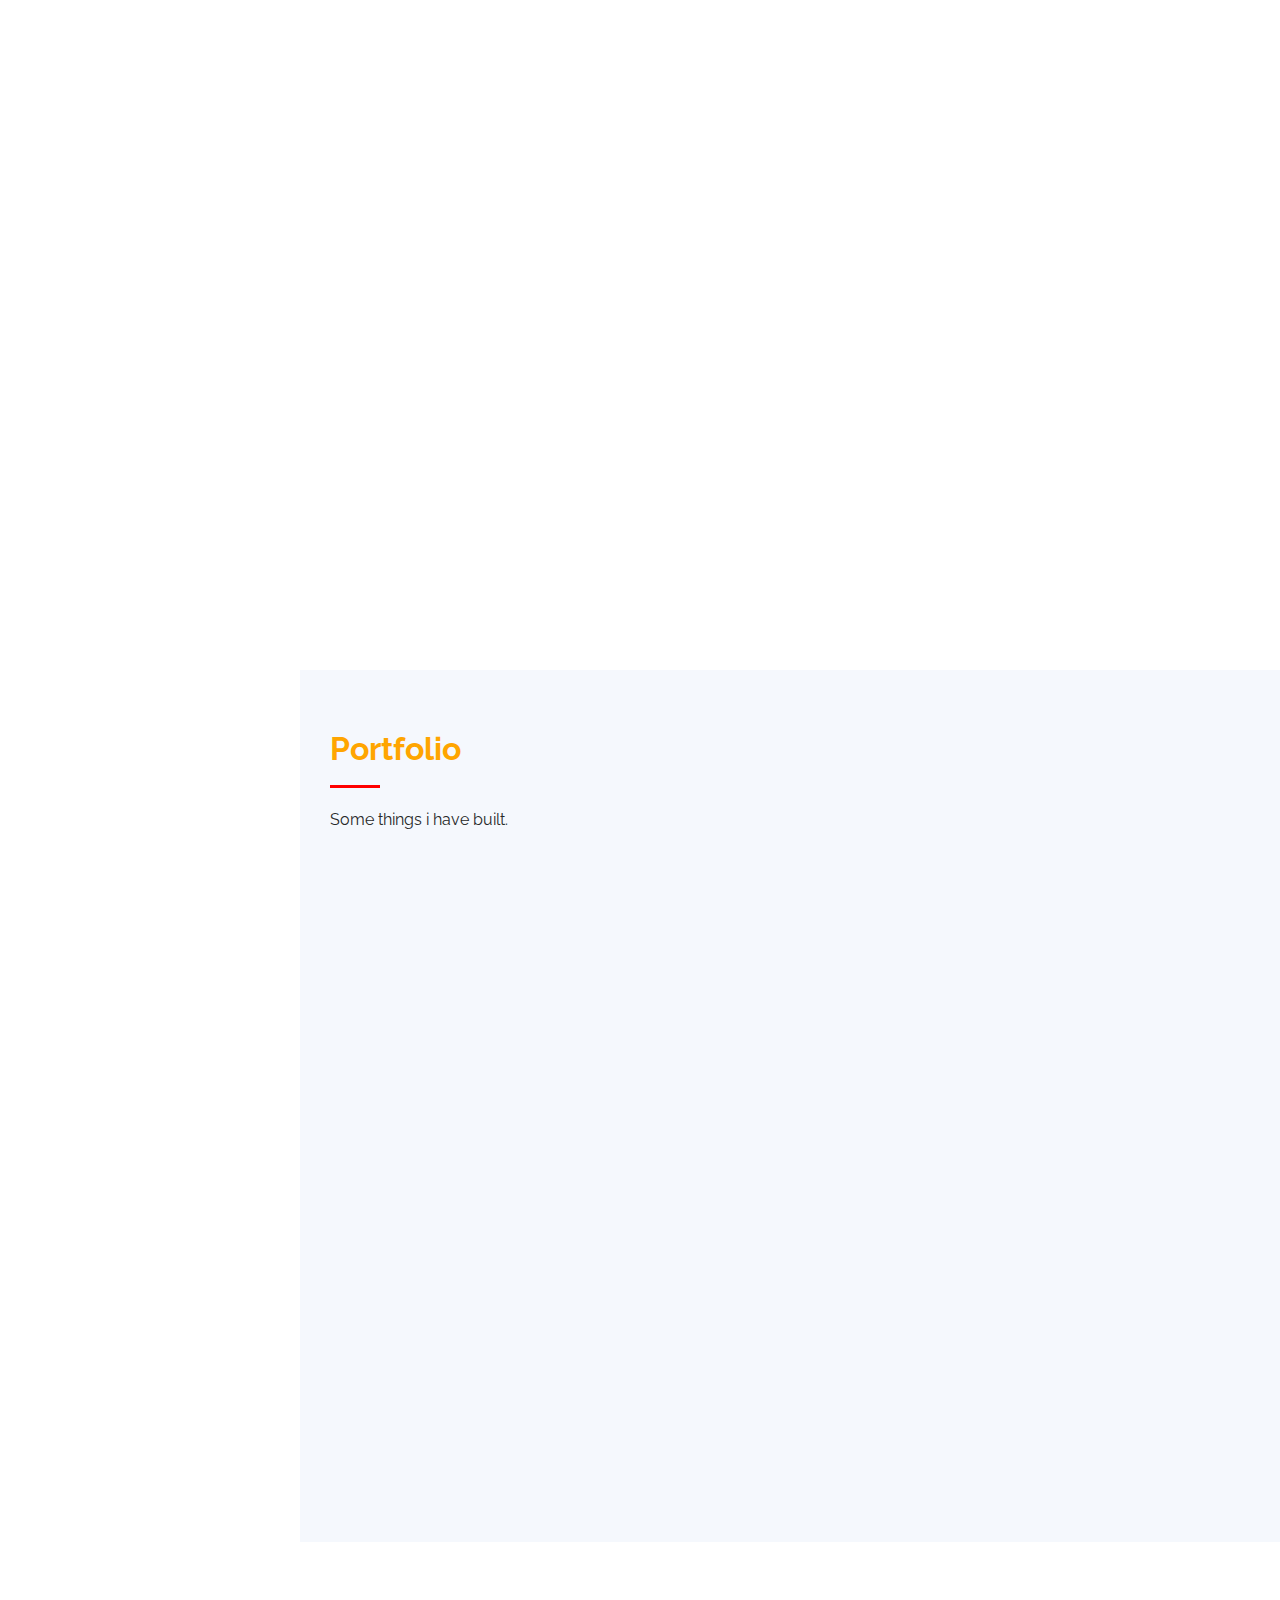
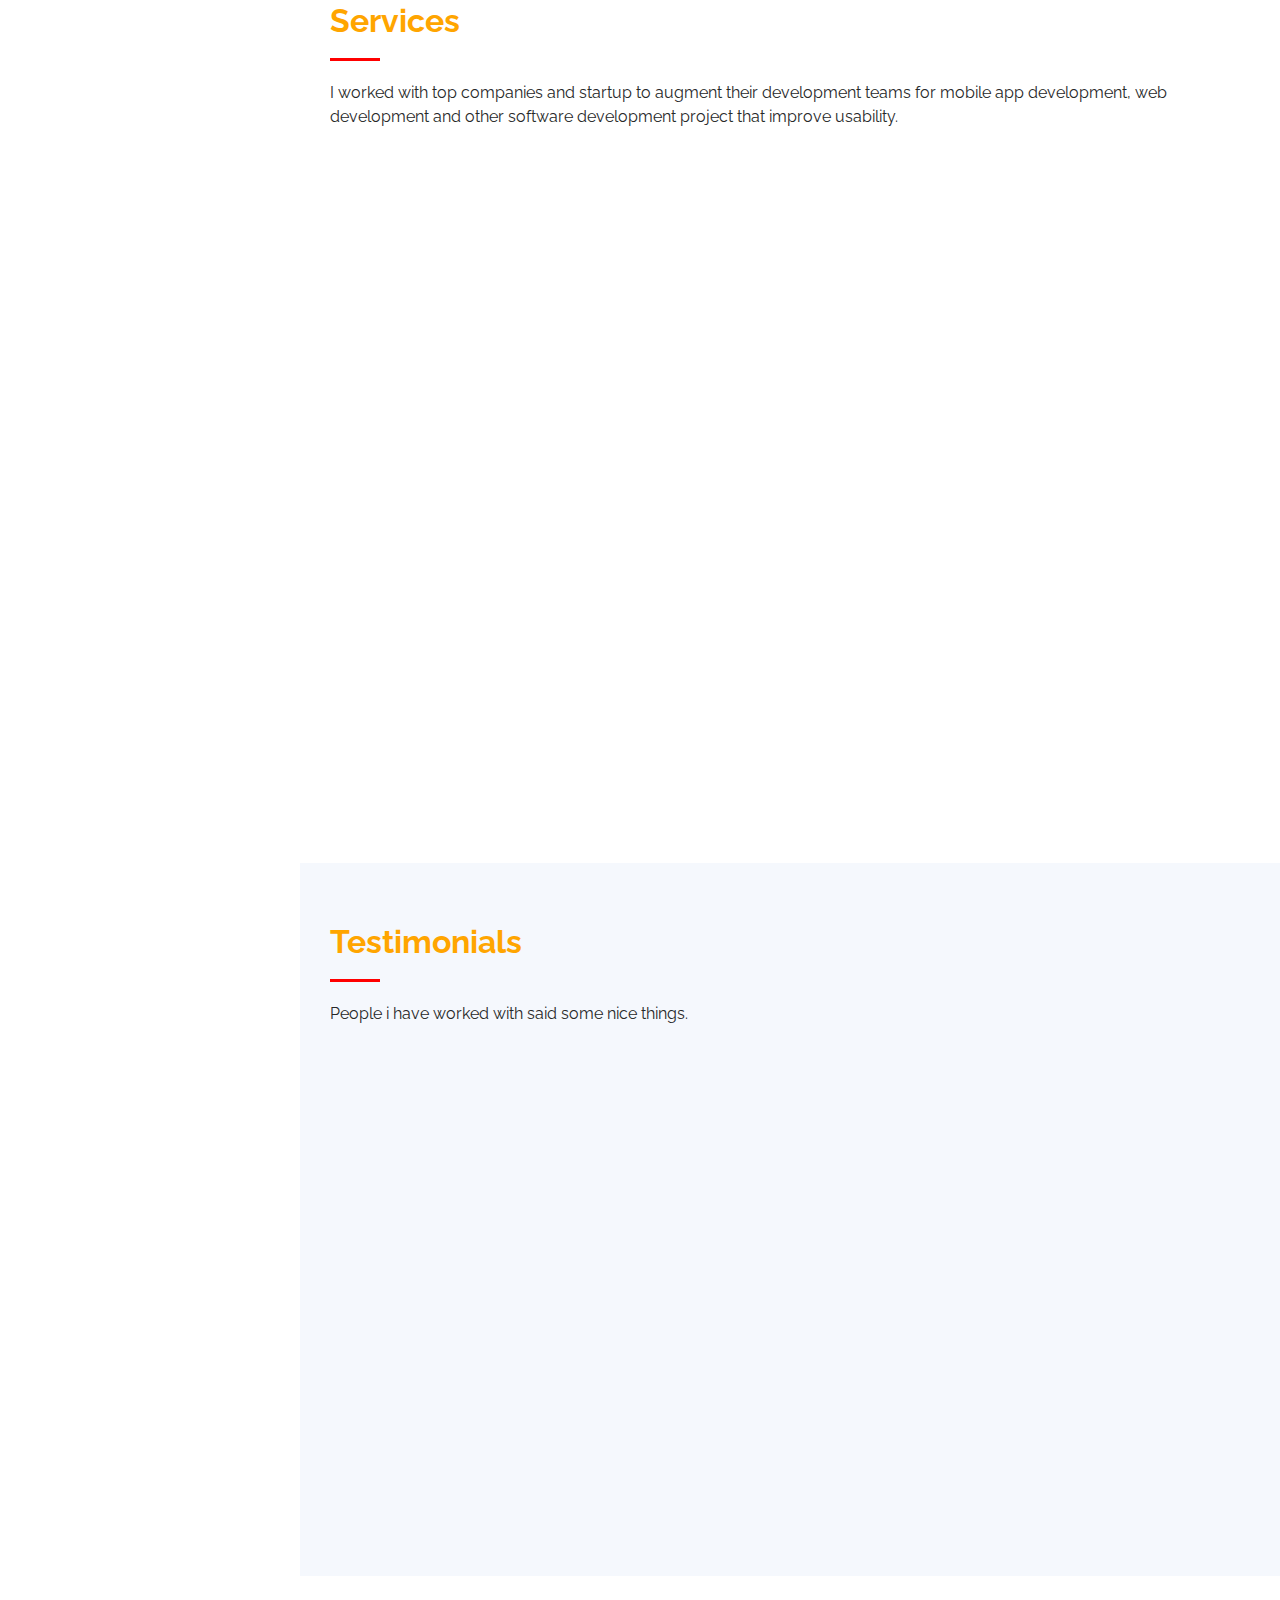
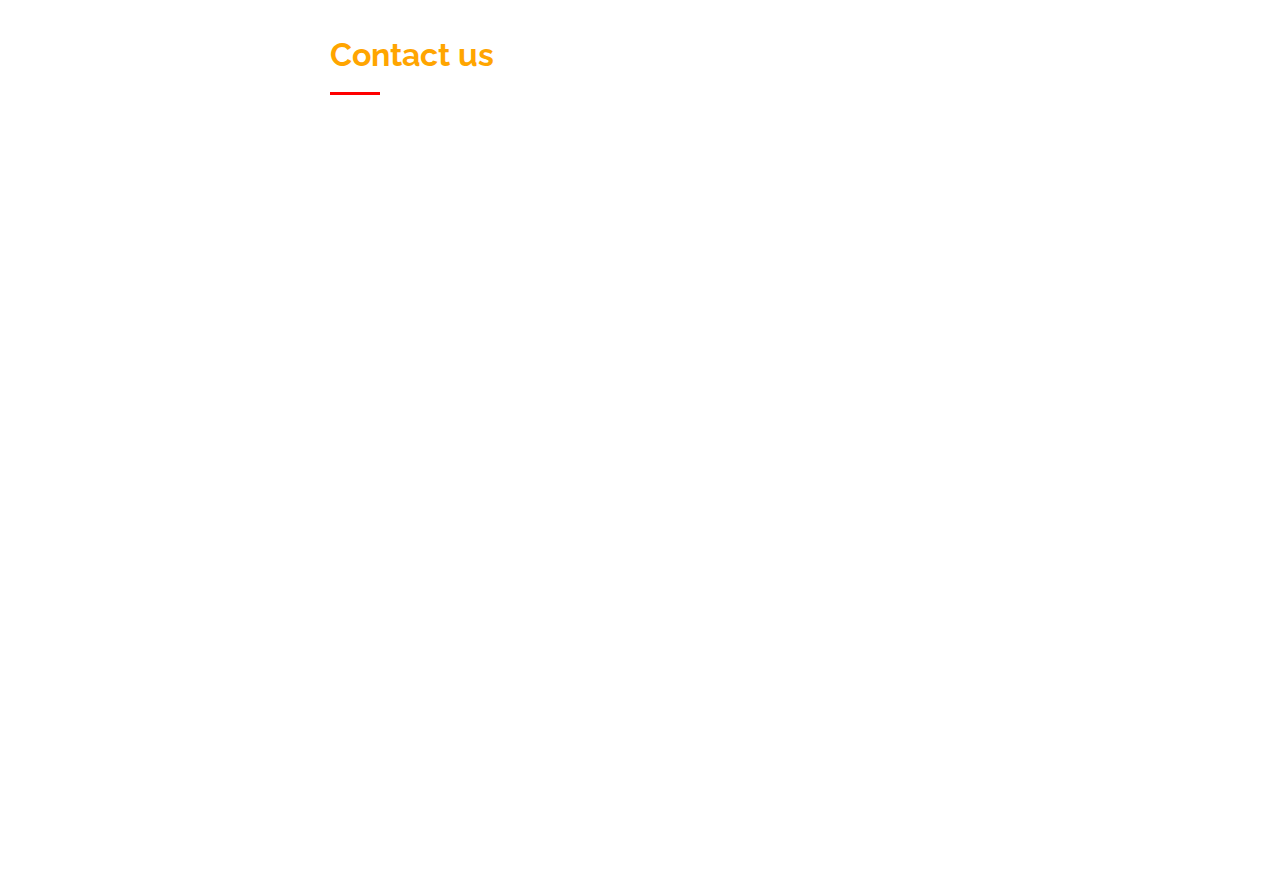
==== commit ba263d50: "made some changes on css, index html and on restaurant" ====
--- a/index.html
+++ b/index.html
@@ -82,7 +82,7 @@
 
         <div class="section-title">
           <h2>About</h2>
-          <h4><span class="blue">I'm</span> <span class="green">Nnaji Mathias</span> | <span class="red">A Front-End</span> <span class="semi-blue">Developer</span></h4>
+          <h4><span class="semi-blue">I'm</span> <span class="semi-blue">Nnaji Mathias</span> | <span class="red">A Front-End</span> <span class="semi-blue">Developer</span></h4>
           <p>The dynamic nature of web development constantly inspires me to learn and grow. I believe in the power of collaboration and enjoy working with cross-functional teams, including designers, back-end developers, and project managers. Together, we bring ideas to life and create digital solutions that make an impact.</p>
         </div>
 
@@ -106,8 +106,8 @@
               </div>
               <div class="col-lg-6">
                 <ul class="more-details">
-                  <li class="details"><i class="bi bi-chevron-right"></i> <strong>Age:</strong> <span>29</span></li>
-                  <li class="details"><i class="bi bi-chevron-right"></i> <strong>Degree:</strong> <span>Master</span></li>
+                  <li class="details"><i class="bi bi-chevron-right"></i> <strong>Age:</strong> <span>27</span></li>
+                  <li class="details"><i class="bi bi-chevron-right"></i> <strong>Degree:</strong> <span>Bsc; Masters</span></li>
                   <li class="details"><i class="bi bi-chevron-right"></i> <strong>Email:</strong> <span><a href="ndubuisi963@gmail.com">ndubuisi963@gmail.com</a></span></li>
                   <li class="details"><i class="bi bi-chevron-right"></i> <strong>Freelance:</strong> <span>Available</span></li>
                 </ul>
@@ -173,7 +173,7 @@
 
         <div class="section-title">
           <h2>Skills</h2>
-          <h5><span class="blue">My</span> <span class="red">Toolbox</span> <span class="green">And Things</span>  <span class="semi-blue">I Can Do.</span></h5>
+          <h5><span class="semi-blue">My</span> <span class="semi-blue">Toolbox</span> <span class="semi-blue">And Things</span>  <span class="red">I Can Do.</span></h5>
           <p>The skills, tools and technologies i use to bring your product to life.</p>
         </div>
 
@@ -277,8 +277,8 @@
 
         <div class="section-title">
           <h2>Resume</h2>
-          <h4 class="green">Nnaji Mathias</h4>
-          <p><span class="blues">Front-End</span> <span class="red-devil">Developer</span></p>
+          <h4 class="semi-blue">Nnaji Mathias</h4>
+          <p><span class="semi-blue">Front-End</span> <span class="semi-blue">Developer</span></p>
           <ul class="my-resume">
             <li class="my-resume-p"><a href="tel:+2349011388084">+23490 1138 8084</a></li>
             <li class="my-resume-p"><a href="mailto:ndubuisi963@gmail.com">ndubuisi963@gmail.com</a></li>
@@ -291,7 +291,7 @@
           <div class="col-lg-6" data-aos="fade-up">
             <h3 class="resume-title"><span class="red">Sum</span><span class="semi-blue">mary</span></h3>
             <div class="resume-item pb-0">
-              <h4><span class="greens">Nnaji Mathias</span></h4>
+              <h4><span class="semi-blue">Nnaji Mathias</span></h4>
               <p><em>Front-end web developer with 5+ years of experience coding websites that convert in e-commerce. Proficient with HTML, CSS, Javascript, React, Shopify and GTM tag setup. Most notably, improved the average time on page by 40% and improved user experience scores for all projects. Winner of the Best Homepage Award by Shopify Ecommerce Developers Awards in 2018.</em></p>
               <ul class="row-ul">
                 <li class="row-li">No 26 Market Road Romi/kaduna</li>
@@ -302,13 +302,13 @@
 
             <h3 class="resume-title"><span class="red">Edu</span><span class="semi-blue">cation</span></h3>
             <div class="resume-item">
-              <h4><span class="greens">Machine Learning (Artificial intelligence)</span></h4>
+              <h4><span class="semi-blue">Machine Learning (Artificial intelligence)</span></h4>
               <h5>2018 - 2019</h5>
               <p><em>University of Lagos</em></p>
               <p>Cryptocurrency price prediction using machine learning python.</p>
             </div>
             <div class="resume-item">
-              <h4><span class="greens">Bachelor of Science(BSc) in Applied Statistics</span></h4>
+              <h4><span class="semi-blue">Bachelor of Science(BSc) in Applied Statistics</span></h4>
               <h5>2014 - 2018</h5>
               <p><em>Ebonyi State University</em></p>
               <p>During my stay in University i  worked on the following project; Statistics Analysis of the problems associated with skills acquisition in Nigeria.
@@ -318,7 +318,7 @@
           <div class="col-lg-6" data-aos="fade-up" data-aos-delay="100">
             <h3 class="resume-title"><span class="red">Expe</span><span class="semi-blue">rience</span></h3>
             <div class="resume-item">
-              <h4><span class="greens">Web Developer</span></h4>
+              <h4><span class="semi-blue">Web Developer</span></h4>
               <h5>2023 - Presents</h5>
               <p><em>Romi, Kaduna </em></p>
               <ul class="experi">
@@ -328,7 +328,7 @@
               </ul>
             </div>
             <div class="resume-item">
-              <h4><span class="greens">Web Developer</span></h4>
+              <h4><span class="semi-blue">Web Developer</span></h4>
               <h5>2021 - 2023</h5>
               <p><em>Apapa Lagos</em></p>
               <ul class="experi">
--- a/assets/css/style.css
+++ b/assets/css/style.css
@@ -3,7 +3,7 @@
 # General
 --------------------------------------------------------------*/
 body {
-  font-family: 'Lobster', cursive;
+  font-family: "Raleway", sans-serif;
   color: #272829;
 }
 
@@ -23,7 +23,7 @@
 h4,
 h5,
 h6 {
-  font-family: 'Lobster', cursive;
+  font-family: "Raleway", sans-serif;
 
 }
 
@@ -66,7 +66,7 @@
 #header {
   position: fixed;
   top: 0;
-  left: 0;
+  left: 0; 
   bottom: 0;
   width: 300px;
   transition: all ease-in-out 0.5s;
@@ -91,9 +91,9 @@
   font-weight: 600;
   text-align-last: center;
   line-height: 56px;
-  color: #a5def2;
-  font-family: 'Lobster', cursive;
-  text-shadow: 3px 0 #232931;
+  color: orange;
+  font-family: "Raleway", sans-serif;
+
 
 }
 
@@ -264,9 +264,9 @@
   font-size: 64px;
   font-weight: 700;
   line-height: 56px;
-  color: #a5def2;
-  font-family: 'Lobster', cursive;
-  text-shadow: 3px 0 #232931;
+  color: orange;
+  font-family: "Raleway", sans-serif;
+  
 
 }
 
@@ -274,7 +274,7 @@
   color: #fff;
   margin-bottom: 50px;
   font-size: 26px;
-  font-family: 'Lobster', cursive;
+  font-family: "Raleway", sans-serif;
   text-shadow: 3px 0 #232931;
 
 }
@@ -300,7 +300,7 @@
 
   #hero h2 {
     font-size: 18px;
-    line-height: 24px;
+    line-height: 24px; 
     margin-bottom: 30px;
   }
 }
@@ -327,55 +327,55 @@
   margin-bottom: 20px;
   padding-bottom: 20px;
   position: relative;
-  color:#a5def2;
-  font-family: 'Lobster', cursive;
-  text-shadow: 2px 0 #232931;
+  color:orange;
+  font-family: "Raleway", sans-serif;
+  
 }
 
 .blue {
   color:#173b6c;
-  font-family: 'Lobster', cursive;
-  text-shadow: 2px 0 #232931;
+  font-family: "Raleway", sans-serif;
+  
 
 }
 
 .blues {
   color: #173b6c;
-  font-family: 'Lobster', cursive;
+  font-family: "Raleway", sans-serif;
 }
 
 .red {
   color:red;
-  font-family: 'Lobster', cursive;
-  text-shadow: 2px 0 #232931;
+  font-family: "Raleway", sans-serif;
+  
 }
 
 .red-devil {
   color: red;
-  font-family: 'Lobster', cursive;
+  font-family: "Raleway", sans-serif;
 }
 
 .green {
   color:#a5def2;
-  font-family: 'Lobster', cursive;
-  text-shadow: 2px 0 #232931;
+  font-family: "Raleway", sans-serif;
+  
 
 }
 
 .semi-blue {
   color:#149ddd;
-  font-family: 'Lobster', cursive;
-  text-shadow: 2px 0 #232931;
+  font-family: "Raleway", sans-serif;
+
 }
 .semi-blues {
   color:#149ddd;
-  font-family: 'Lobster', cursive;
+  font-family: "Raleway", sans-serif;
 
 }
 
 .greens {
   color:#149ddd;
-  font-family: 'Lobster', cursive;
+  font-family: "Raleway", sans-serif;
 }
 
 
@@ -392,7 +392,7 @@
 
 .section-title p {
   margin-bottom: 0;
-  font-family: 'Lobster', cursive;
+  
   
 }
 
